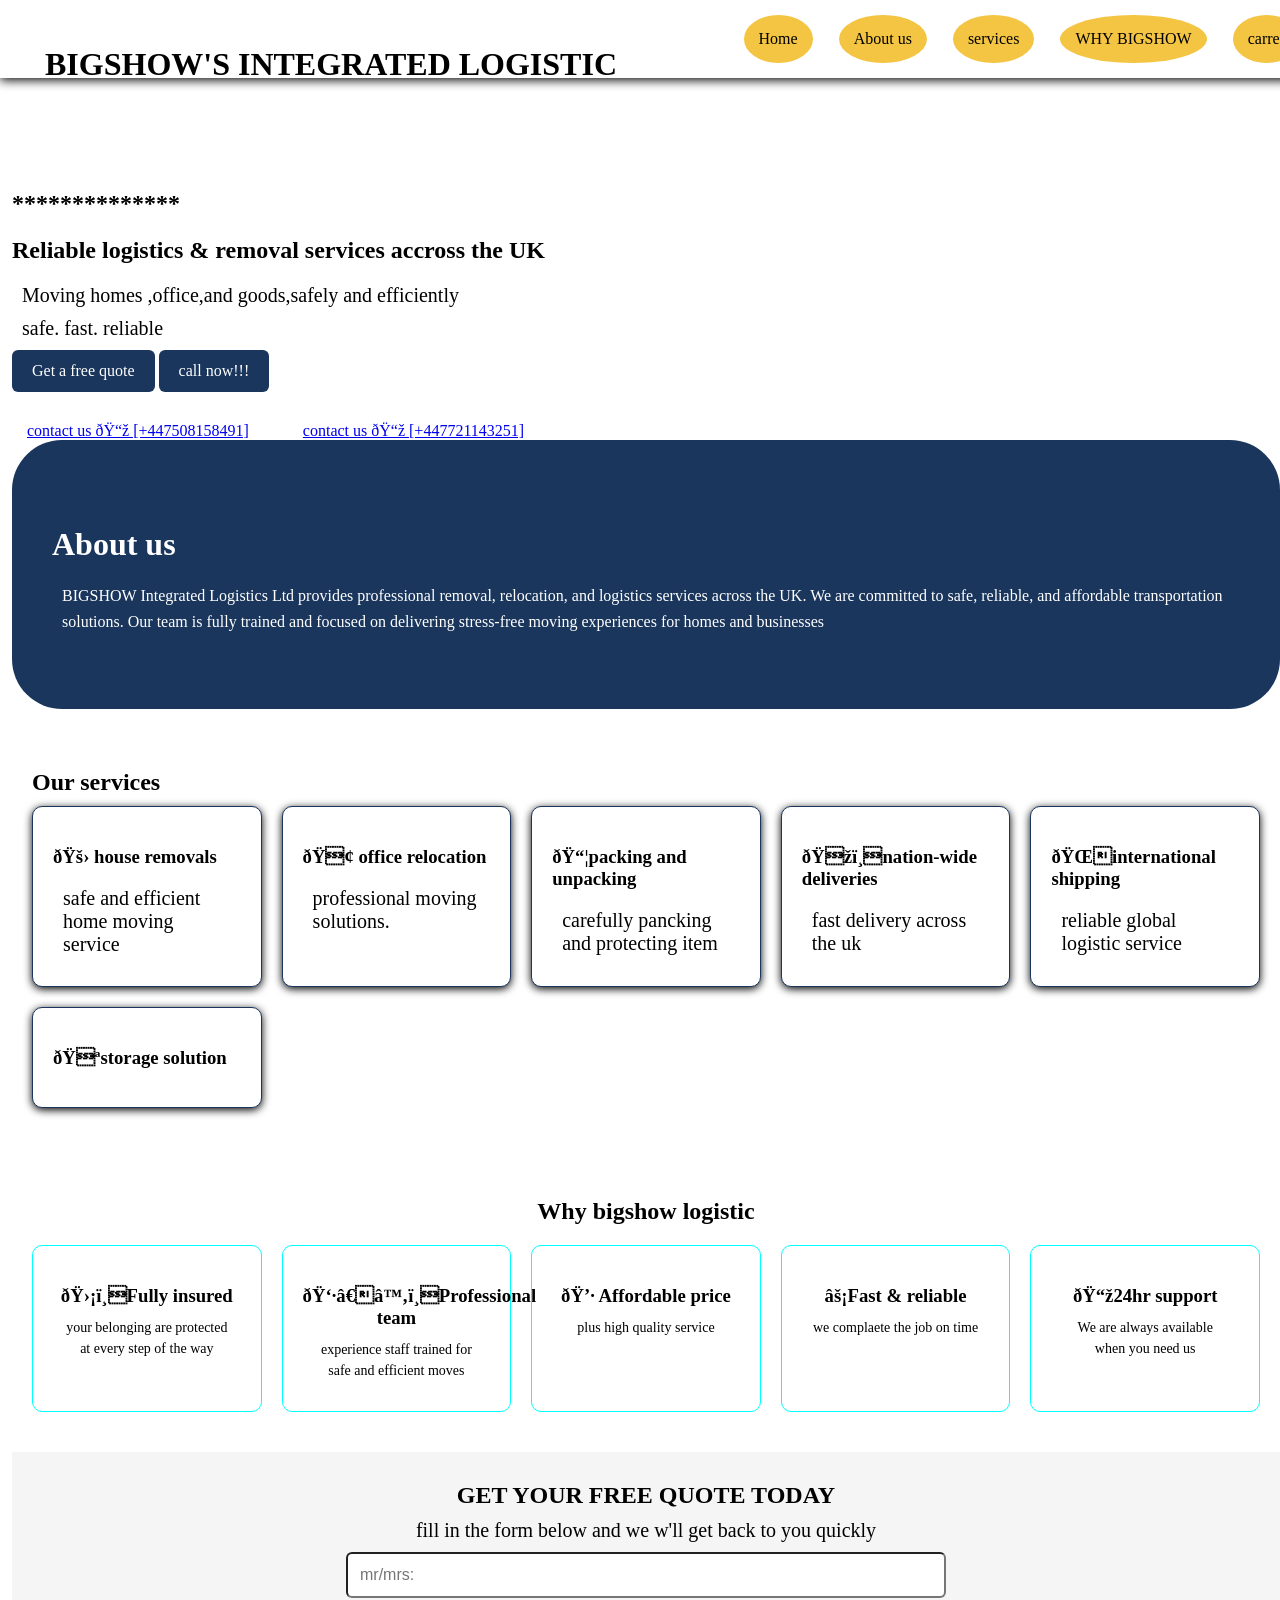
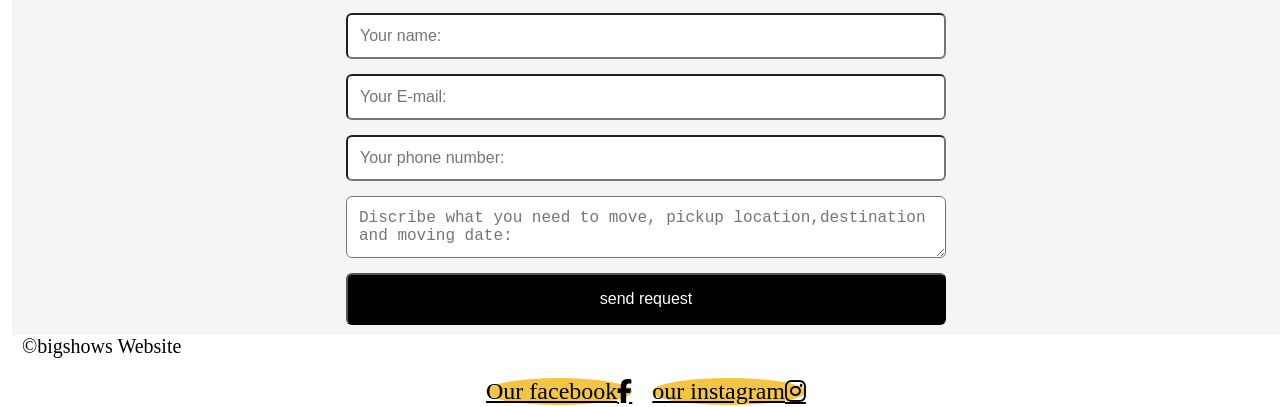
==== OneDrive/Documents/my dads project/first/templates/index.html @ c690865a "reorganized project structures" ====
<!DOCTYPE html> 
<html lang = "em">
    <head>
    <link rel="stylesheet" href="../static/style/style.css">
    <link rel="stylesheet" href="https://cdnjs.cloudflare.com/ajax/libs/font-awesome/6.5.2/css/all.min.css">

        <meta charset ="UEF-8">
        <meta name="viewport" content="width = device-width, initial-scale=1.0">
        <meta name ="discription" content="reliable logistics & removal seriveces across the uk,fast ,safe and affordable">
        <title>BIGSHOW'S INTEGRATED LOGISTIC</title>
    </head>
    <body>
    <header class="navbar">
        <h1 class ="logo">BIGSHOW'S INTEGRATED LOGISTIC</h1>
        <nav class="nav-menue">
                <a href="#Home">Home</a>
                <a href="#aboutus">About us</a>
                <a href="#services"> services</a>
                <a href="#why">WHY BIGSHOW</a>
                <a href="career.html">carrer</a>
        </nav>
    </header>
    <section id="Home" class="hero">
        <div class="about-container">
            <h2>**************</h2>
            <h2> Reliable logistics & removal services accross the UK</h2>
            <p class = "su" > Moving  homes ,office,and goods,safely and efficiently </p>
            <p>safe. fast. reliable</p>
            <a href="#contact" class="btn">Get a free quote</a>
            <a href="tel:+447508158491" class="btn">call now!!!</a>
        </div>
    </section>
        <nav > 
            <a href="#contact">contact us 📞 [+447508158491]</a>
            <a href="#contacts">contact us 📞 [+447721143251]</a>
            
        </nav>

    
    <section id="aboutus" class="about">
        <h2>About us</h2>
        <p> BIGSHOW Integrated Logistics Ltd provides professional removal,
            relocation, and logistics services across the UK. We are committed
            to safe, reliable, and affordable transportation solutions.
        Our team is fully trained and focused on delivering stress-free
            moving experiences for homes and businesses</p>
    </section>
    <section id="services" class="services">
        <h2 class="it"> Our services </h2>
        <div class="services-grid">
            <div class="card">
                <h3>🚛 house removals</h3>
                <p>safe and efficient home moving service</p> 
            </div>
            <div class="card">
                <h3>🏢 office relocation</h3>
                <p>professional moving solutions.</p>
            </div>
            <div class="card">
                <h3>📦packing and unpacking</h3>
                <p>carefully pancking and protecting item </p>
            </div>
            <div class="card">
                <h3>🏞️nation-wide deliveries </h3>
                <p>fast delivery across the uk</p>
            </div>
            <div class="card">
                <h3>🌍international shipping</h3>
                <p>reliable global logistic service</p>
            </div>
            <div class="card">
                <h3>🏪storage solution</h3>
                <p></p>
            </div>
        </div>
    </section>
    <section id="why" class="why">
        <h2>Why bigshow logistic</h2>
        <div class="why-grid">
            <div class="why-card">
                <h3> 🛡️Fully insured</h3>
                <p>your belonging are protected at every step of the way </p>
            </div>
            <div class="why-card">
                <h3>👷‍♂️Professional team</h3>
                <p>experience staff trained for safe and efficient moves</p>
            </div>
            <div class="why-card">
                <h3>💷 Affordable price</h3>
                <p>plus high quality service</p>
            </div>
            <div class="why-card">
                <h3>⚡Fast & reliable</h3>
                <p> we complaete the job on time</p>
            </div>
            <div class="why-card">
                <h3>📞24hr support</h3>
                <p> We are always available when you need us </p>
            </div>
        </div>

    </section>
    <section id="contact" class="contact">
        <h2>GET YOUR FREE QUOTE TODAY</h2>
        <p>fill in the form below and we w'll get back to you quickly</p>
        <form action="https://formspree.io/f/mpqgwkeq" method="post">
            <input type="text" name="mr/mrs" placeholder="mr/mrs:" required>
            <input type="text" name="name" placeholder="Your name:" required>
            <input type="email"name="email" placeholder="Your E-mail:" required>
            <input type="tel" name="phone"placeholder="Your phone number:" required>
            <textarea name="message" placeholder="Discribe what you need to move, pickup location,destination and moving date:" required></textarea>
            <button type="submit"> send request</button>
        </form>
    </section>
    <footer>
        <p>&copy;bigshows Website</p>
        <div class="social-links">
            <a href="https://www.facebook.com/profile.php?id=61590866248976">Our facebook
                <i class="fab fa-facebook-f"></i>
            </a>
            <a href="https://www.instagram.com/bigshowintegratedlogistic?igsh=NGd2NGptNWk0YmZh"> our instagram
                <i class="fab fa-instagram"></i>
            </a>
        </div>
    </footer>

    </body>
</html>
---- OneDrive/Documents/my dads project/first/static/style/style.css ----
.logo{
    color:  black;
    font-weight: 10px;
    margin-bottom:-30px;
    outline: blue 20px;
    border-radius: 20px;
    padding: 15px;
}

.navbar{
    position:fixed;
    top: 0;
    left: 0;
    width: 100%;
    background: white;
    display: flex;
    justify-content: space-between;
    padding: 10px 30px;
    align-items: center;
    box-shadow: 0 2px 10px;
    z-index:1000 rgba(0,0,0,0,1) ;

}
.nav-menue{
    display: flex;
    flex-direction: row;
    gap: 20px;
}
.nav-menue a{
    color: #000;
    font-weight: 500;
    background: #f4c542;
    border-radius: 50%;
    display:relative;
    transition: 0.3s ease;
    position: relative;
    text-decoration: none;
    color: white;
}
.nav-menue a::after{
    content: "";
    position: absolute;
    left: 0;
    bottom: -5px;
    width: 100%;
    height: 2px;
    background:red;

    transform: scaleX(0);
    transform-origin: left;
    transition: transform 0.3s ease;
}
.nav-menue a:hover::after{
    transform: scaleX(1);
}
.nav-menue a:not(:hover)::after{
    transform-origin: right;
}
.nav-menue a ::before{
    left:50%;
    transfrom:translateX(-50%)
}
.navbar nav{
    display: flex;
    flex-direction: row;
    align-items: center;
    gap: 6px;
    flex-wrap: wrap;
}
.navbar nav a{
    display: inline-block;
    justify-content: space-between;
    margin:0 10px;
    color:black;
    font-weight: 500;
}
.su{
    font-size: 20px;
}
p{
    font-size:20px;
    margin: 10px;
    margin-top: 0px;
}
body{
    padding-top: 170px;
    margin: 0px;
    background-color:white;
    border-radius: 20px;
    margin-left:12px;
}
nav a{
    
    margin-right:20px;
    justify-content: center;
    gap: 20px;
    text-align: center;
    padding: 15px;

}
.other{
    padding: 12px;
    margin-bottom: 12px;
    margin-top: -20px;
    gap:6px;
    display:inline-block;
    margin-right:60px;
    
}
nav a:hover{
    background:white ;
    color:red
    
}
.btn{
    display: inline-block;
    padding: 12px 20px;
    border-radius: 6px;
    background: #1a365d;
    margin-bottom: 30px;
    color: white;
    text-decoration:none;
    
}
.btn:hover{
    background:red;
}
.about{
    padding: 60px 40px;
    background:#1a365d;
    border-radius: 50px;
    color: #fff;
    justify-content: center;
    margin-bottom:40px;
}
.about h2{
    font-size: 32px;
    margin-bottom: 20px;

}
.about p{
    font-size: 16px;
    line-height: 1.6;
    margin-bottom: 15px;
    
}
.services{
    padding: 60px 20px;
}
.it{
    margin-top: -40px;
}
.services-grid{
    display:grid;
    grid-template-columns:repeat(auto-fit,minmax(200px,1fr));
    gap:20px;
    margin-top: -10px;
}
.card{
    padding: 20px;
    border-radius: 10px;
    border: 1px solid #1a365d;
    background:white;
    box-shadow:0 2px 8px ;
    transition: 0.3s;
}
.card:hover{
    transform:translateY(-5px)
}
.why{
    padding:80px 20px;
    text-align: center;
    margin-top: -70px;
}
.why-grid{
    display: grid;
    grid-template-columns:repeat(auto-fit,minmax(200px,1fr));
    gap: 20px;

}
.why-card{
    padding: 20px;
    border-radius: 10px;
    border: 1px solid aqua;
    transition: 0.3s;
    
}
.why-card:hover{
    transform:translateY(5px);
    box-shadow: o 5px 15px;

}
.why-card h3{
    margin-bottom: 10px;
}
.why-card p{
    font-size: 14px;
    line-height: 1.5;
}
.contact{
    padding: 10px;
    text-align: center;
    margin-top: -40px;
    background:#f5f5f5;
}
.contact h2{
    margin-bottom: 10px ;
}
.contact p{
    margin-bottom: 10px;
    color:black;

}
.contact form{
    max-width: 600px;
    margin: 0 auto;
    display: flex;
    flex-direction: column;
    gap: 15px;
}
.contact input{
    width:100%;
    padding: 12px;
    border-radius: 6px;
    font-size: 16px;
    box-sizing: border-box;
}
.contact textarea{
    width:100%;
    padding: 12px;
    border-radius: 6px;
    font-size: 16px;
    box-sizing: border-box;
    outline:1px #1a365d;
    resize:vertical;
}
.contact button{
    padding: 15px;
    border-radius: 6px;
    background: #000;
    color: #fff;
    font-size: 16px;
    cursor: pointer;

}
.contact button:hover{
    background: #333;
}
.social-links{
    display: flex;
    gap:20px;
    margin-top:20px;
    justify-content: center;
}
.social-links a{
    background: #f4c542;
    color: #000;
    border-radius: 50%;
    display: flex;
    justify-content: center;
    align-items: center;
    font-size: 24px;
    transition: o.3s ease;
}
.social-links a:hover{
    background: #000;
    color:#f4c542;
    transform: translateY(-5px);
}
.careers{
    padding: 60px 20px;
    background: #0B3C5D;
    color: white;
}
.career-form{
    max-width: 600px;
    margin: 0 auto;
    display: flex;
    flex-direction: column;
    gap: 30px;
}
.career-form input,
.career-form select,
.career-form textarea{
    padding: 12px;
    border-radius: 8px;
    border: none;
    font-size: 16px;
}
.career-form button{
    padding: 12px;
    background: #F4C542;
    border: none;
    font-weight: bold;
    cursor: pointer;
    border-radius: 8px;
}
.career-form button:hover{
    background: white;
    color: black;
}
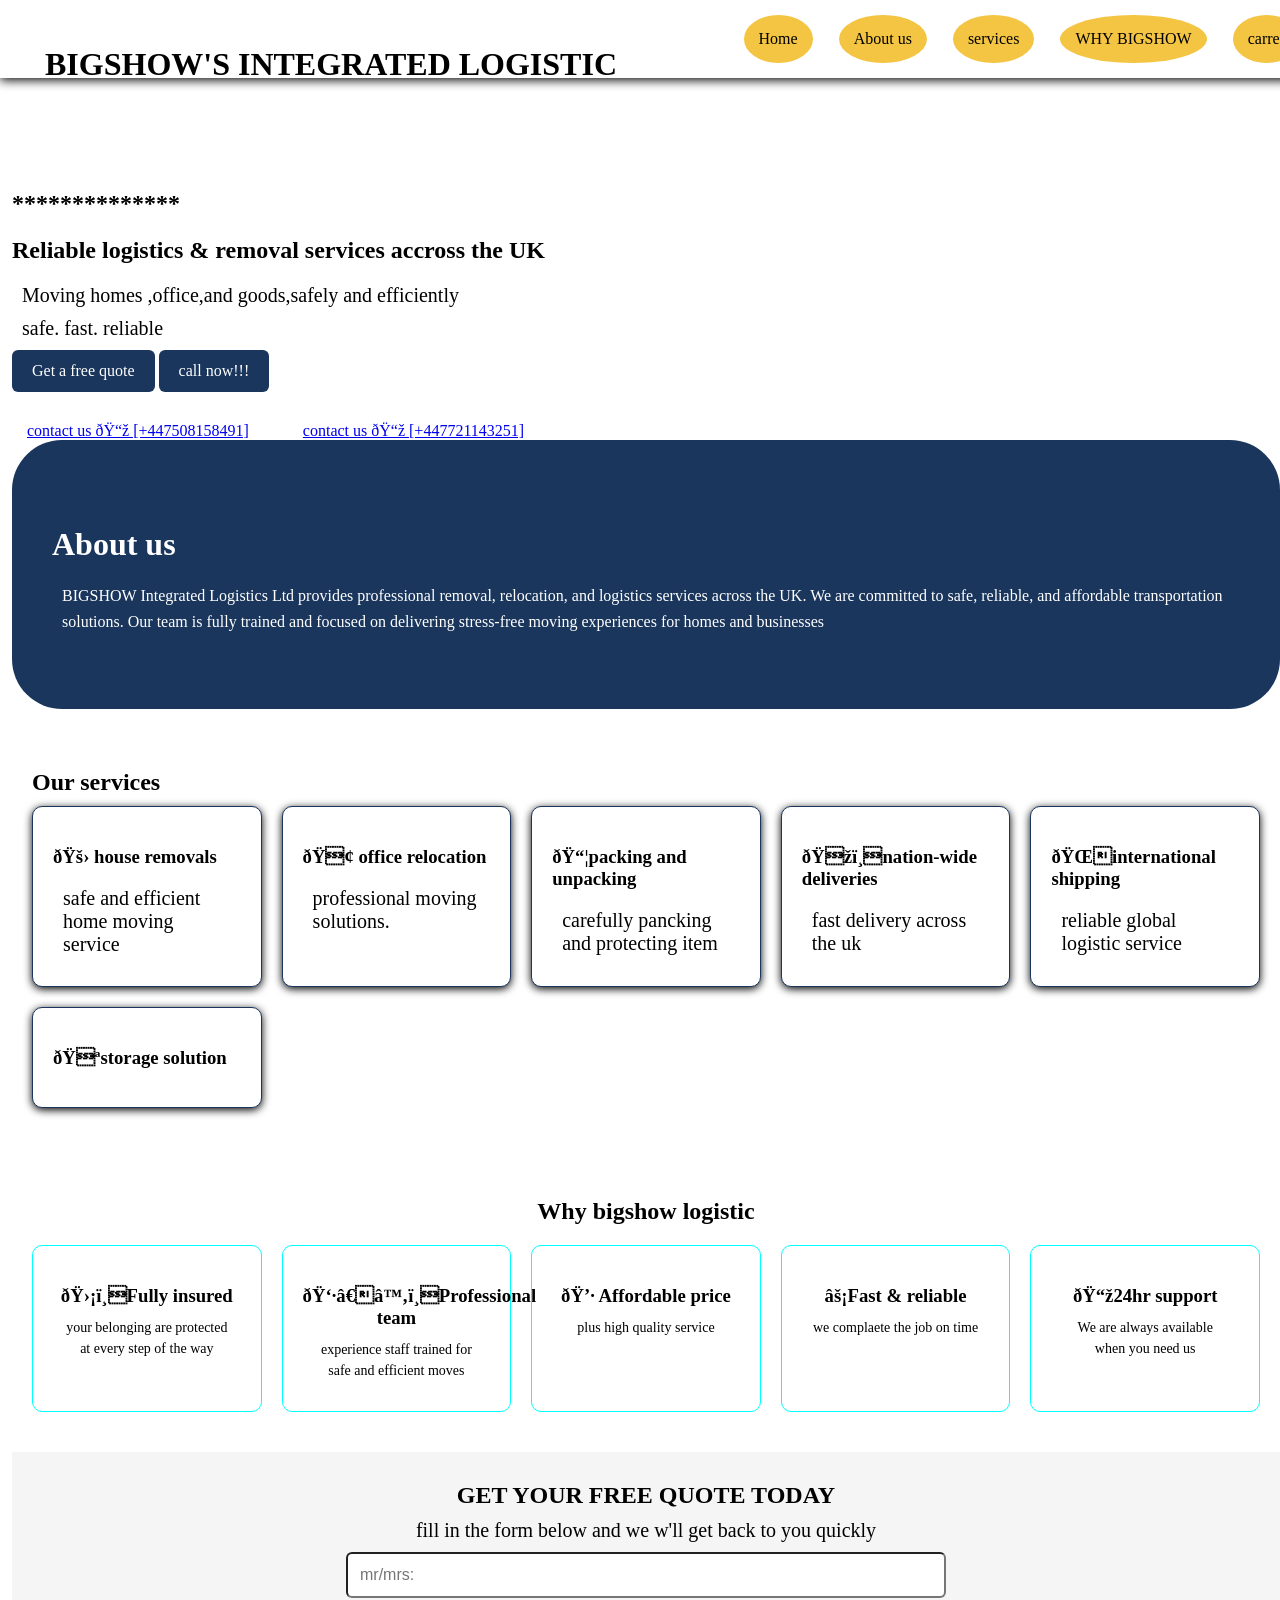
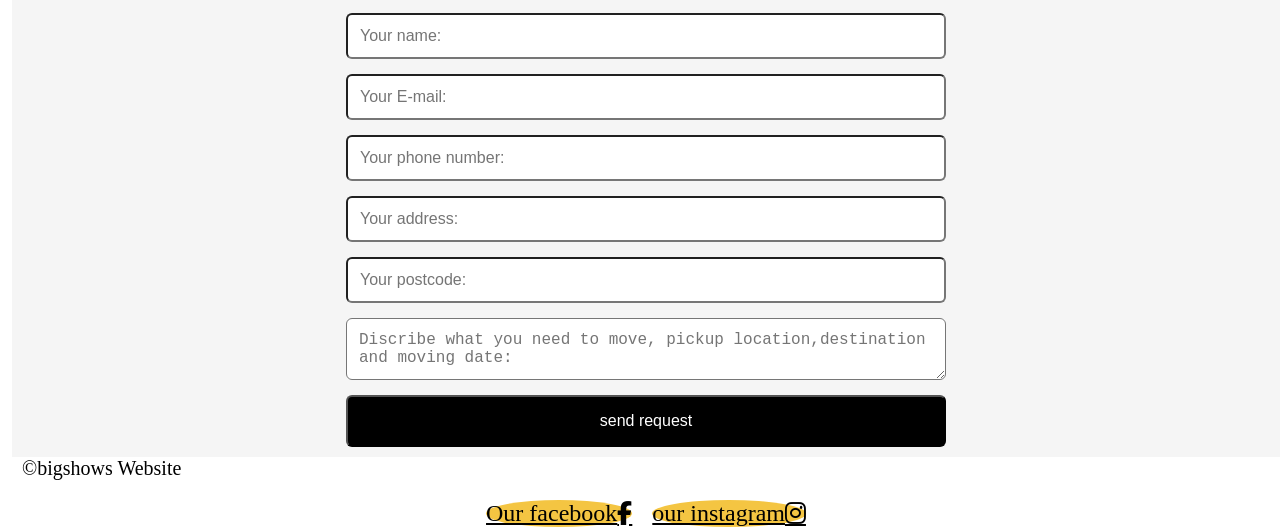
==== commit f031b368: "Add files via upload added more input to get customers address" ====
--- a/OneDrive/Documents/my dads project/first/templates/index.html
+++ b/OneDrive/Documents/my dads project/first/templates/index.html
@@ -1,128 +1,130 @@
-<!DOCTYPE html> 
-<html lang = "em">
-    <head>
-    <link rel="stylesheet" href="../static/style/style.css">
-    <link rel="stylesheet" href="https://cdnjs.cloudflare.com/ajax/libs/font-awesome/6.5.2/css/all.min.css">
-
-        <meta charset ="UEF-8">
-        <meta name="viewport" content="width = device-width, initial-scale=1.0">
-        <meta name ="discription" content="reliable logistics & removal seriveces across the uk,fast ,safe and affordable">
-        <title>BIGSHOW'S INTEGRATED LOGISTIC</title>
-    </head>
-    <body>
-    <header class="navbar">
-        <h1 class ="logo">BIGSHOW'S INTEGRATED LOGISTIC</h1>
-        <nav class="nav-menue">
-                <a href="#Home">Home</a>
-                <a href="#aboutus">About us</a>
-                <a href="#services"> services</a>
-                <a href="#why">WHY BIGSHOW</a>
-                <a href="career.html">carrer</a>
-        </nav>
-    </header>
-    <section id="Home" class="hero">
-        <div class="about-container">
-            <h2>**************</h2>
-            <h2> Reliable logistics & removal services accross the UK</h2>
-            <p class = "su" > Moving  homes ,office,and goods,safely and efficiently </p>
-            <p>safe. fast. reliable</p>
-            <a href="#contact" class="btn">Get a free quote</a>
-            <a href="tel:+447508158491" class="btn">call now!!!</a>
-        </div>
-    </section>
-        <nav > 
-            <a href="#contact">contact us 📞 [+447508158491]</a>
-            <a href="#contacts">contact us 📞 [+447721143251]</a>
-            
-        </nav>
-
-    
-    <section id="aboutus" class="about">
-        <h2>About us</h2>
-        <p> BIGSHOW Integrated Logistics Ltd provides professional removal,
-            relocation, and logistics services across the UK. We are committed
-            to safe, reliable, and affordable transportation solutions.
-        Our team is fully trained and focused on delivering stress-free
-            moving experiences for homes and businesses</p>
-    </section>
-    <section id="services" class="services">
-        <h2 class="it"> Our services </h2>
-        <div class="services-grid">
-            <div class="card">
-                <h3>🚛 house removals</h3>
-                <p>safe and efficient home moving service</p> 
-            </div>
-            <div class="card">
-                <h3>🏢 office relocation</h3>
-                <p>professional moving solutions.</p>
-            </div>
-            <div class="card">
-                <h3>📦packing and unpacking</h3>
-                <p>carefully pancking and protecting item </p>
-            </div>
-            <div class="card">
-                <h3>🏞️nation-wide deliveries </h3>
-                <p>fast delivery across the uk</p>
-            </div>
-            <div class="card">
-                <h3>🌍international shipping</h3>
-                <p>reliable global logistic service</p>
-            </div>
-            <div class="card">
-                <h3>🏪storage solution</h3>
-                <p></p>
-            </div>
-        </div>
-    </section>
-    <section id="why" class="why">
-        <h2>Why bigshow logistic</h2>
-        <div class="why-grid">
-            <div class="why-card">
-                <h3> 🛡️Fully insured</h3>
-                <p>your belonging are protected at every step of the way </p>
-            </div>
-            <div class="why-card">
-                <h3>👷‍♂️Professional team</h3>
-                <p>experience staff trained for safe and efficient moves</p>
-            </div>
-            <div class="why-card">
-                <h3>💷 Affordable price</h3>
-                <p>plus high quality service</p>
-            </div>
-            <div class="why-card">
-                <h3>⚡Fast & reliable</h3>
-                <p> we complaete the job on time</p>
-            </div>
-            <div class="why-card">
-                <h3>📞24hr support</h3>
-                <p> We are always available when you need us </p>
-            </div>
-        </div>
-
-    </section>
-    <section id="contact" class="contact">
-        <h2>GET YOUR FREE QUOTE TODAY</h2>
-        <p>fill in the form below and we w'll get back to you quickly</p>
-        <form action="https://formspree.io/f/mpqgwkeq" method="post">
-            <input type="text" name="mr/mrs" placeholder="mr/mrs:" required>
-            <input type="text" name="name" placeholder="Your name:" required>
-            <input type="email"name="email" placeholder="Your E-mail:" required>
-            <input type="tel" name="phone"placeholder="Your phone number:" required>
-            <textarea name="message" placeholder="Discribe what you need to move, pickup location,destination and moving date:" required></textarea>
-            <button type="submit"> send request</button>
-        </form>
-    </section>
-    <footer>
-        <p>&copy;bigshows Website</p>
-        <div class="social-links">
-            <a href="https://www.facebook.com/profile.php?id=61590866248976">Our facebook
-                <i class="fab fa-facebook-f"></i>
-            </a>
-            <a href="https://www.instagram.com/bigshowintegratedlogistic?igsh=NGd2NGptNWk0YmZh"> our instagram
-                <i class="fab fa-instagram"></i>
-            </a>
-        </div>
-    </footer>
-
-    </body>
+<!DOCTYPE html> 
+<html lang = "em">
+    <head>
+    <link rel="stylesheet" href="../static/style/style.css">
+    <link rel="stylesheet" href="https://cdnjs.cloudflare.com/ajax/libs/font-awesome/6.5.2/css/all.min.css">
+
+        <meta charset ="UEF-8">
+        <meta name="viewport" content="width = device-width, initial-scale=1.0">
+        <meta name ="discription" content="reliable logistics & removal seriveces across the uk,fast ,safe and affordable">
+        <title>BIGSHOW'S INTEGRATED LOGISTIC</title>
+    </head>
+    <body>
+    <header class="navbar">
+        <h1 class ="logo">BIGSHOW'S INTEGRATED LOGISTIC</h1>
+        <nav class="nav-menue">
+                <a href="#Home">Home</a>
+                <a href="#aboutus">About us</a>
+                <a href="#services"> services</a>
+                <a href="#why">WHY BIGSHOW</a>
+                <a href="career.html">carrer</a>
+        </nav>
+    </header>
+    <section id="Home" class="hero">
+        <div class="about-container">
+            <h2>**************</h2>
+            <h2> Reliable logistics & removal services accross the UK</h2>
+            <p class = "su" > Moving  homes ,office,and goods,safely and efficiently </p>
+            <p>safe. fast. reliable</p>
+            <a href="#contact" class="btn">Get a free quote</a>
+            <a href="tel:+447508158491" class="btn">call now!!!</a>
+        </div>
+    </section>
+        <nav > 
+            <a href="#contact">contact us 📞 [+447508158491]</a>
+            <a href="#contacts">contact us 📞 [+447721143251]</a>
+            
+        </nav>
+
+    
+    <section id="aboutus" class="about">
+        <h2>About us</h2>
+        <p> BIGSHOW Integrated Logistics Ltd provides professional removal,
+            relocation, and logistics services across the UK. We are committed
+            to safe, reliable, and affordable transportation solutions.
+        Our team is fully trained and focused on delivering stress-free
+            moving experiences for homes and businesses</p>
+    </section>
+    <section id="services" class="services">
+        <h2 class="it"> Our services </h2>
+        <div class="services-grid">
+            <div class="card">
+                <h3>🚛 house removals</h3>
+                <p>safe and efficient home moving service</p> 
+            </div>
+            <div class="card">
+                <h3>🏢 office relocation</h3>
+                <p>professional moving solutions.</p>
+            </div>
+            <div class="card">
+                <h3>📦packing and unpacking</h3>
+                <p>carefully pancking and protecting item </p>
+            </div>
+            <div class="card">
+                <h3>🏞️nation-wide deliveries </h3>
+                <p>fast delivery across the uk</p>
+            </div>
+            <div class="card">
+                <h3>🌍international shipping</h3>
+                <p>reliable global logistic service</p>
+            </div>
+            <div class="card">
+                <h3>🏪storage solution</h3>
+                <p></p>
+            </div>
+        </div>
+    </section>
+    <section id="why" class="why">
+        <h2>Why bigshow logistic</h2>
+        <div class="why-grid">
+            <div class="why-card">
+                <h3> 🛡️Fully insured</h3>
+                <p>your belonging are protected at every step of the way </p>
+            </div>
+            <div class="why-card">
+                <h3>👷‍♂️Professional team</h3>
+                <p>experience staff trained for safe and efficient moves</p>
+            </div>
+            <div class="why-card">
+                <h3>💷 Affordable price</h3>
+                <p>plus high quality service</p>
+            </div>
+            <div class="why-card">
+                <h3>⚡Fast & reliable</h3>
+                <p> we complaete the job on time</p>
+            </div>
+            <div class="why-card">
+                <h3>📞24hr support</h3>
+                <p> We are always available when you need us </p>
+            </div>
+        </div>
+
+    </section>
+    <section id="contact" class="contact">
+        <h2>GET YOUR FREE QUOTE TODAY</h2>
+        <p>fill in the form below and we w'll get back to you quickly</p>
+        <form action="https://formspree.io/f/mpqgwkeq" method="post">
+            <input type="text" name="mr/mrs" placeholder="mr/mrs:" required>
+            <input type="text" name="name" placeholder="Your name:" required>
+            <input type="email"name="email" placeholder="Your E-mail:" required>
+            <input type="tel" name="phone"placeholder="Your phone number:" required>
+            <input type=" text" name="address" placeholder="Your address:" required>
+            <input type="text" name="postcode" placeholder="Your postcode:" required>
+            <textarea name="message" placeholder="Discribe what you need to move, pickup location,destination and moving date:" required></textarea>
+            <button type="submit"> send request</button>
+        </form>
+    </section>
+    <footer>
+        <p>&copy;bigshows Website</p>
+        <div class="social-links">
+            <a href="https://www.facebook.com/profile.php?id=61590866248976">Our facebook
+                <i class="fab fa-facebook-f"></i>
+            </a>
+            <a href="https://www.instagram.com/bigshowintegratedlogistic?igsh=NGd2NGptNWk0YmZh"> our instagram
+                <i class="fab fa-instagram"></i>
+            </a>
+        </div>
+    </footer>
+
+    </body>
 </html>
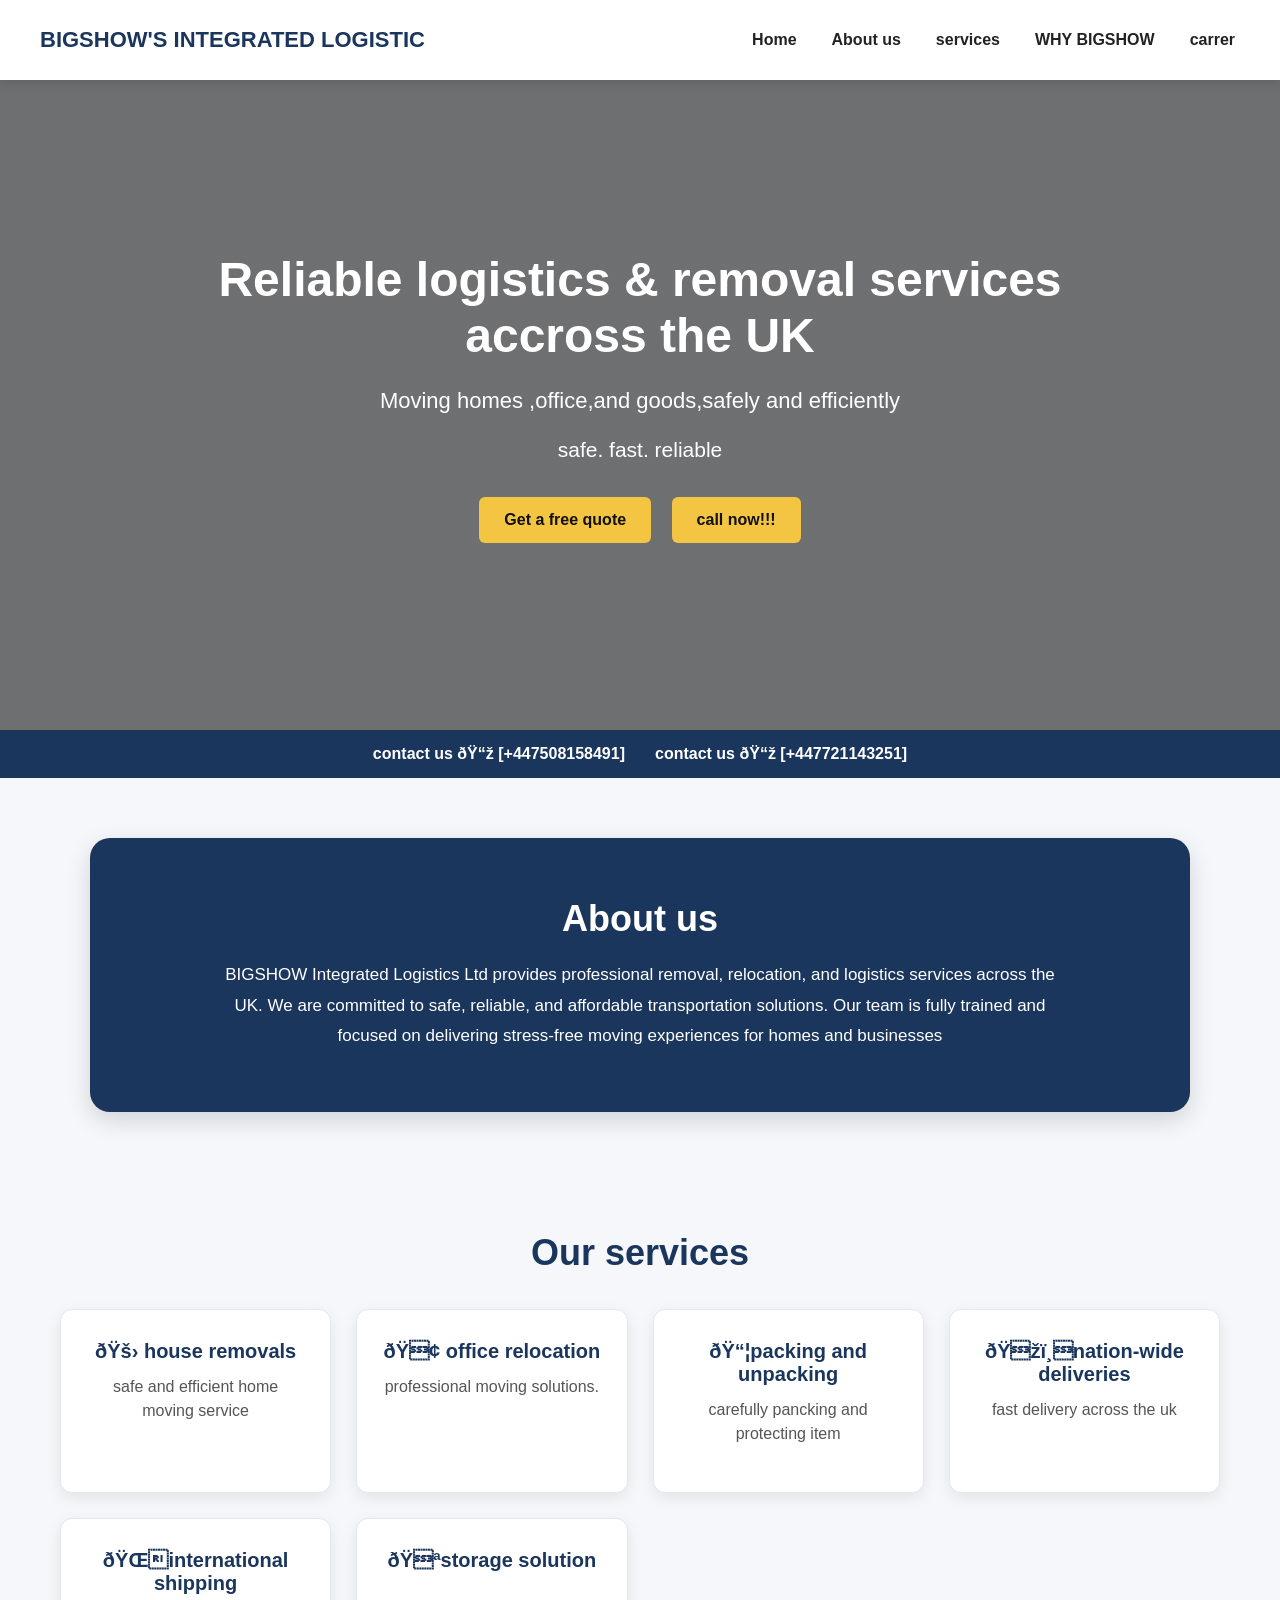
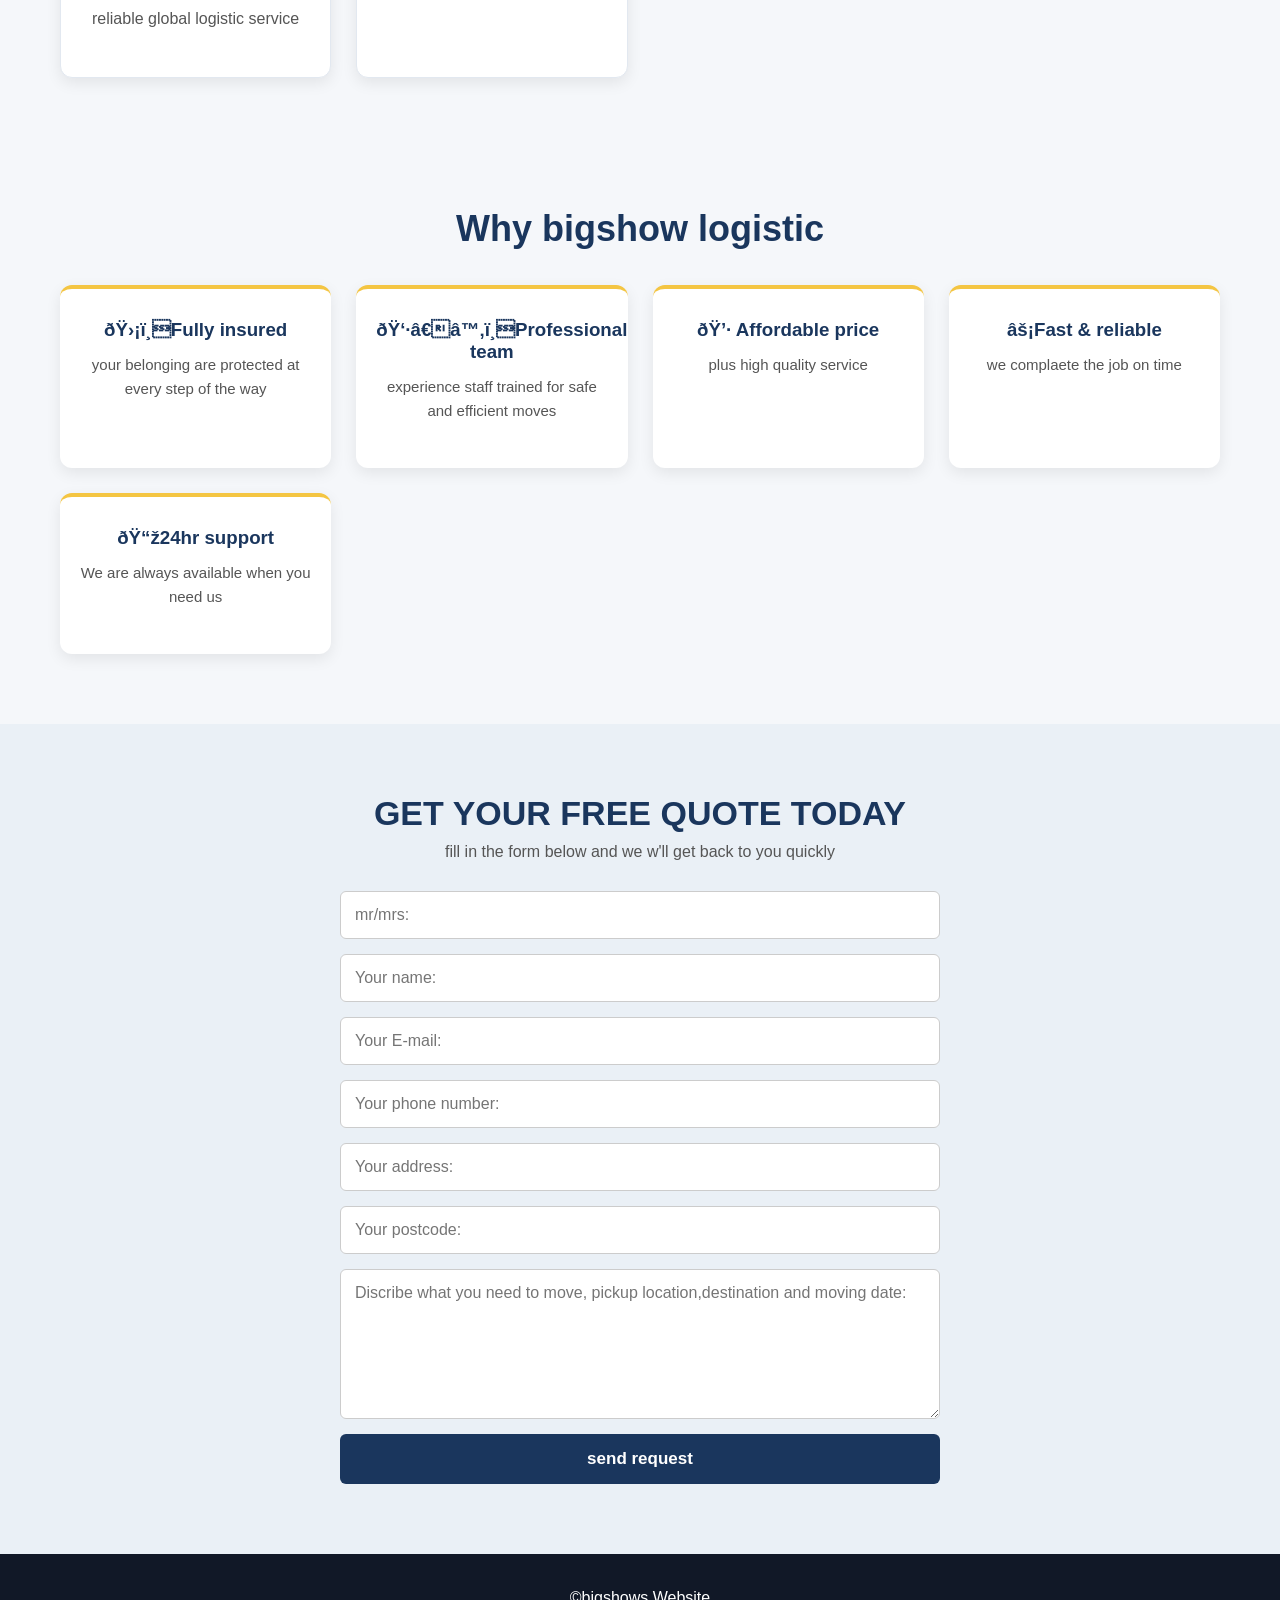
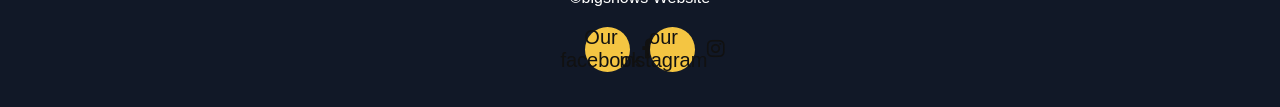
==== commit e08e8b93: "Refactor index.html for clarity and corrections Removed redundant HTML elements and corrected typos " ====
--- a/OneDrive/Documents/my dads project/first/templates/index.html
+++ b/OneDrive/Documents/my dads project/first/templates/index.html
@@ -22,7 +22,6 @@
     </header>
     <section id="Home" class="hero">
         <div class="about-container">
-            <h2>**************</h2>
             <h2> Reliable logistics & removal services accross the UK</h2>
             <p class = "su" > Moving  homes ,office,and goods,safely and efficiently </p>
             <p>safe. fast. reliable</p>
@@ -127,4 +126,4 @@
     </footer>
 
     </body>
-</html>+</html>
--- a/OneDrive/Documents/my dads project/first/static/style/style.css
+++ b/OneDrive/Documents/my dads project/first/static/style/style.css
@@ -1,301 +1,846 @@
-.logo{
-    color:  black;
-    font-weight: 10px;
-    margin-bottom:-30px;
-    outline: blue 20px;
-    border-radius: 20px;
-    padding: 15px;
-}
-
-.navbar{
-    position:fixed;
-    top: 0;
-    left: 0;
-    width: 100%;
+/* ========================= GENERAL PAGE STYLING ========================= */ 
+* {
+    box-sizing: border-box; 
+} 
+html { 
+    scroll-behavior: smooth;
+} 
+body { margin: 0;
+    padding-top: 80px;
+    font-family: Arial, Helvetica, sans-serif; 
+    background: #f5f7fa; 
+    color: #222;
+} 
+h1, h2, h3, p { 
+    margin-top: 0; 
+} 
+/* ========================= NAVIGATION BAR ========================= */
+.navbar { 
+    position: fixed; 
+    top: 0; 
+    left: 0; 
+    width: 100%; 
+    min-height: 80px; 
+    background: #ffffff; 
+    display: flex; 
+    justify-content: space-between; 
+    align-items: center; 
+    padding: 15px 40px; 
+    box-shadow: 0 2px 12px rgba(0, 0, 0, 0.15); 
+    z-index: 1000; 
+} 
+.logo { 
+    color: #1a365d; 
+    font-size: 22px; 
+    font-weight:bold; 
+    margin: 0; 
+} 
+/* Navigation links */ 
+.nav-menue { 
+    display: flex; 
+    align-items: center; 
+    gap: 25px; 
+} 
+.nav-menue a { 
+    color: #222; 
+    text-decoration: none; 
+    font-weight: bold; 
+    padding: 10px 5px; 
+    position: relative; 
+    transition: 0.3s ease; 
+} 
+/* Underline animation */ 
+.nav-menue a::after { 
+    content: ""; 
+    position: absolute; 
+    left: 0; 
+    bottom: 3px; 
+    width: 100%; 
+    height: 3px; 
+    background: #f4c542; 
+    transform: scaleX(0); 
+    transform-origin: left; 
+    transition: transform 0.3s ease; 
+} 
+.nav-menue a:hover { 
+    color: #1a365d; 
+} 
+.nav-menue a:hover::after {
+    transform: scaleX(1); 
+    }
+     /* ========================= HERO SECTION ========================= */ 
+    .hero { min-height: 650px; 
+        background-image: linear-gradient( rgba(0, 0, 0, 0.55), rgba(0, 0, 0, 0.55) ), 
+        url("../images/trucks.jpg"); 
+        background-size: cover; 
+        background-position: center; 
+        background-repeat: no-repeat; 
+        display: flex; 
+        justify-content: center;
+        align-items: center; 
+        text-align: center; 
+        color: white; 
+        padding: 40px 20px; 
+        } 
+        .about-container { 
+            max-width: 850px; 
+        } 
+        .about-container h2 { 
+            font-size: 48px; 
+            line-height: 1.15; 
+            margin-bottom: 20px; 
+        } 
+        .about-container p { font-size: 21px; 
+            line-height: 1.6; 
+            margin-bottom: 15px; 
+        } 
+        .about-container .su {
+            font-size: 22px; 
+            } 
+            /* ========================= BUTTONS ========================= */
+            .btn { display: inline-block; 
+                padding: 14px 25px;
+                margin: 15px 8px; 
+                border-radius: 6px; 
+                background: #f4c542; 
+                color: #111; 
+                text-decoration: none; 
+                font-weight: bold; 
+                transition: 0.3s ease; 
+            } 
+            .btn:hover { 
+                background: #ffffff; 
+                color: #1a365d; 
+                transform: translateY(-3px); 
+            } 
+            /* ========================= CONTACT NUMBERS ========================= */ 
+            body > nav { 
+                background: #1a365d; 
+                display: flex; 
+                justify-content: center; 
+                align-items: center; 
+                gap: 30px; 
+                padding: 15px;
+                flex-wrap: wrap; 
+            } 
+            body > nav a {
+                color: white; 
+                text-decoration: none; 
+                font-weight: bold; 
+                transition: 0.3s ease; 
+            } 
+            body > nav a:hover { 
+                color: #f4c542; 
+            } 
+            /* ========================= ABOUT SECTION ========================= */ 
+            .about { 
+                max-width: 1100px;
+                margin: 60px auto; 
+                padding: 60px 40px; 
+                background: #1a365d; 
+                color: white; 
+                border-radius: 20px; 
+                text-align: center; 
+                box-shadow: 0 8px 25px rgba(0, 0, 0, 0.15); 
+            } 
+            .about h2 { 
+                font-size: 36px; 
+                margin-bottom: 20px 
+            } 
+            .about p { 
+                max-width: 850px; 
+                margin: auto; 
+                font-size: 17px; 
+                line-height: 1.8; 
+            } 
+            /* ========================= SERVICES ========================= */ 
+            .services { 
+                max-width: 1200px; 
+                margin: 0 auto; 
+                padding: 60px 20px; 
+            } 
+            .it { 
+                text-align: center; 
+                font-size: 36px; 
+                color: #1a365d; 
+                margin-bottom: 35px; 
+            }
+            .services-grid { 
+                display: grid; 
+                grid-template-columns: repeat(auto-fit, minmax(250px, 1fr)); 
+                gap: 25px; 
+            } 
+            .card { 
+                padding: 30px 25px; 
+                background: white; 
+                border-radius: 12px; 
+                border: 1px solid #e2e8f0; 
+                box-shadow: 0 5px 15px rgba(0, 0, 0, 0.08); 
+                transition: 0.3s ease; 
+                text-align: center; 
+            } 
+            .card:hover { 
+                transform: translateY(-8px); 
+                box-shadow: 0 12px 25px rgba(0, 0, 0, 0.15); 
+            } 
+            .card h3 { 
+                color: #1a365d; 
+                margin-bottom: 12px; 
+                font-size: 20px; 
+            } 
+            .card p {
+                color: #555; 
+                line-height: 1.5; 
+                font-size: 16px; 
+            } 
+            /* ========================= WHY BIGSHOW ========================= */ 
+            .why { 
+                max-width: 1200px; 
+                margin: 0 auto; 
+                padding: 70px 20px; 
+                text-align: center; 
+            } 
+            .why h2 { 
+                font-size: 36px; 
+                color: #1a365d; 
+                margin-bottom: 35px; 
+            } 
+            .why-grid { 
+                display: grid; 
+                grid-template-columns: repeat(auto-fit, minmax(220px, 1fr)); 
+                gap: 25px; 
+            } 
+            .why-card { 
+                padding: 30px 20px; 
+                background: white; 
+                border-radius: 12px; 
+                border-top: 4px solid #f4c542; 
+                box-shadow: 0 5px 15px rgba(0, 0, 0, 0.08); 
+                transition: 0.3s ease; 
+            } 
+            .why-card:hover { 
+                transform: translateY(-6px); 
+                box-shadow: 0 12px 25px rgba(0, 0, 0, 0.15); 
+            } 
+            .why-card h3 { 
+                color: #1a365d; 
+                margin-bottom: 12px; 
+            } 
+            .why-card p { 
+                color: #555; 
+                font-size: 15px; 
+                line-height: 1.6; 
+            } 
+            /* ========================= CONTACT SECTION ========================= */ 
+            .contact { 
+                padding: 70px 20px; 
+                background: #eaf0f6; 
+                text-align: center; 
+            } 
+            .contact h2 { 
+                color: #1a365d; 
+                font-size: 34px; 
+                margin-bottom: 10px; 
+            } 
+            .contact p { 
+                color: #555; 
+                margin-bottom: 30px; 
+            } 
+            .contact form { 
+                max-width: 600px; 
+                margin: 0 auto; 
+                display: flex; 
+                flex-direction: column; 
+                gap: 15px; 
+            } 
+            .contact input, .contact textarea { 
+                width: 100%; 
+                padding: 14px; 
+                border: 1px solid #ccc; 
+                border-radius: 6px; 
+                font-size: 16px; 
+                font-family: Arial, Helvetica, sans-serif; 
+                background: white; 
+            } 
+            .contact textarea { 
+                min-height: 150px; 
+                resize: vertical; 
+            } 
+            .contact input:focus, .contact textarea:focus { 
+                outline: 2px solid #f4c542; 
+                border-color: #1a365d; 
+            } 
+            .contact button { 
+                padding: 15px; 
+                border: none; 
+                border-radius: 6px; 
+                background: #1a365d; 
+                color: white; 
+                font-size: 17px; 
+                font-weight: bold; 
+                cursor: pointer; 
+                transition: 0.3s ease; 
+            } 
+            .contact button:hover { 
+                background: #f4c542; 
+                color: #111; 
+            } 
+            /* ========================= FOOTER ========================= */ 
+            footer { 
+                background: #111827; 
+                color: white; 
+                text-align: center; 
+                padding: 35px 20px; 
+            } 
+            footer p { 
+                margin-bottom: 20px; 
+            } 
+            .social-links { 
+                display: flex; 
+                justify-content: center; 
+                gap: 20px; 
+            } .social-links a { 
+                width: 45px; 
+                height: 45px; 
+                background: #f4c542; 
+                color: #111; 
+                border-radius: 50%; 
+                display: flex; 
+                justify-content: center; 
+                align-items: center; 
+                text-decoration: none; 
+                font-size: 20px; 
+                transition: 0.3s ease; 
+            } 
+            .social-links a:hover { 
+                background: white; 
+                color: #1a365d; 
+                transform: translateY(-5px); 
+            } 
+/* =========================
+   CAREER HERO
+========================= */
+
+.career-hero {
+    min-height: 600px;
+
+    background-image:
+        linear-gradient(
+            rgba(0, 0, 0, 0.55),
+            rgba(0, 0, 0, 0.55)
+        ),
+        url("../images/truck.jpg");
+
+    background-size: cover;
+    background-position: center;
+
+    display: flex;
+    align-items: center;
+    justify-content: center;
+
+    text-align: center;
+
+    color: white;
+
+    padding: 60px 20px;
+}
+
+
+.career-hero-content {
+    max-width: 750px;
+}
+
+
+.career-small-title {
+    color: #f4c542;
+
+    font-size: 15px;
+
+    font-weight: bold;
+
+    letter-spacing: 3px;
+
+    margin-bottom: 15px;
+}
+
+
+.career-hero-content h2 {
+    font-size: 55px;
+
+    margin-bottom: 20px;
+}
+
+
+.career-hero-content > p:not(.career-small-title) {
+    font-size: 20px;
+
+    line-height: 1.7;
+
+    margin-bottom: 30px;
+}
+
+
+.career-hero-button {
+    display: inline-block;
+
+    padding: 14px 25px;
+
+    background: #f4c542;
+
+    color: #111;
+
+    text-decoration: none;
+
+    border-radius: 6px;
+
+    font-weight: bold;
+
+    transition: 0.3s ease;
+}
+
+
+.career-hero-button:hover {
     background: white;
+
+    color: #1a365d;
+
+    transform: translateY(-3px);
+}
+
+
+/* =========================
+   CAREER OPPORTUNITIES
+========================= */
+
+.career-opportunities {
+    max-width: 1200px;
+
+    margin: 0 auto;
+
+    padding: 80px 20px;
+}
+
+
+.career-heading {
+    text-align: center;
+
+    max-width: 700px;
+
+    margin: 0 auto 45px;
+}
+
+
+.section-label {
+    color: #1a365d;
+
+    font-size: 14px;
+
+    font-weight: bold;
+
+    letter-spacing: 2px;
+
+    margin-bottom: 10px;
+}
+
+
+.career-heading h2 {
+    font-size: 38px;
+
+    color: #1a365d;
+
+    margin-bottom: 15px;
+}
+
+
+.career-heading > p:not(.section-label) {
+    color: #666;
+
+    line-height: 1.6;
+}
+
+
+.career-grid {
+    display: grid;
+
+    grid-template-columns:
+        repeat(auto-fit, minmax(280px, 1fr));
+
+    gap: 25px;
+}
+
+
+.career-card {
+    background: white;
+
+    padding: 35px 25px;
+
+    border-radius: 12px;
+
+    border: 1px solid #e2e8f0;
+
+    text-align: center;
+
+    box-shadow:
+        0 5px 15px rgba(0, 0, 0, 0.08);
+
+    transition: 0.3s ease;
+}
+
+
+.career-card:hover {
+    transform: translateY(-8px);
+
+    box-shadow:
+        0 12px 25px rgba(0, 0, 0, 0.15);
+}
+
+
+.career-icon {
+    width: 65px;
+
+    height: 65px;
+
+    margin: 0 auto 20px;
+
+    background: #1a365d;
+
+    color: #f4c542;
+
+    border-radius: 50%;
+
     display: flex;
-    justify-content: space-between;
-    padding: 10px 30px;
+
     align-items: center;
-    box-shadow: 0 2px 10px;
-    z-index:1000 rgba(0,0,0,0,1) ;
-
-}
-.nav-menue{
+
+    justify-content: center;
+
+    font-size: 25px;
+}
+
+
+.career-card h3 {
+    color: #1a365d;
+
+    margin-bottom: 12px;
+
+    font-size: 20px;
+}
+
+
+.career-card p {
+    color: #666;
+
+    font-size: 15px;
+
+    line-height: 1.6;
+
+    margin: 0;
+}
+
+
+/* =========================
+   APPLICATION SECTION
+========================= */
+
+.application-section {
+    background: #eaf0f6;
+
+    padding: 80px 20px;
+}
+
+
+.application-container {
+    max-width: 1100px;
+
+    margin: 0 auto;
+
+    display: grid;
+
+    grid-template-columns:
+        1fr 1fr;
+
+    gap: 60px;
+
+    align-items: center;
+}
+
+
+.application-information h2 {
+    color: #1a365d;
+
+    font-size: 40px;
+
+    margin-bottom: 20px;
+}
+
+
+.application-information > p:not(.section-label) {
+    color: #555;
+
+    line-height: 1.8;
+
+    margin-bottom: 25px;
+}
+
+
+.application-benefit {
     display: flex;
-    flex-direction: row;
-    gap: 20px;
-}
-.nav-menue a{
-    color: #000;
-    font-weight: 500;
-    background: #f4c542;
-    border-radius: 50%;
-    display:relative;
-    transition: 0.3s ease;
-    position: relative;
-    text-decoration: none;
-    color: white;
-}
-.nav-menue a::after{
-    content: "";
-    position: absolute;
-    left: 0;
-    bottom: -5px;
-    width: 100%;
-    height: 2px;
-    background:red;
-
-    transform: scaleX(0);
-    transform-origin: left;
-    transition: transform 0.3s ease;
-}
-.nav-menue a:hover::after{
-    transform: scaleX(1);
-}
-.nav-menue a:not(:hover)::after{
-    transform-origin: right;
-}
-.nav-menue a ::before{
-    left:50%;
-    transfrom:translateX(-50%)
-}
-.navbar nav{
+
+    align-items: center;
+
+    gap: 12px;
+
+    margin-bottom: 15px;
+
+    color: #333;
+}
+
+
+.application-benefit i {
+    color: #1a365d;
+
+    font-size: 18px;
+}
+
+
+/* =========================
+   APPLICATION FORM CARD
+========================= */
+
+.application-form-container {
+    background: white;
+
+    padding: 35px;
+
+    border-radius: 15px;
+
+    box-shadow:
+        0 8px 25px rgba(0, 0, 0, 0.12);
+}
+
+
+.application-form-container h3 {
+    color: #1a365d;
+
+    font-size: 27px;
+
+    margin-bottom: 8px;
+}
+
+
+.application-form-container > p {
+    color: #666;
+
+    margin-bottom: 25px;
+}
+
+
+/* =========================
+   CAREER FORM
+========================= */
+
+.career-form {
     display: flex;
-    flex-direction: row;
-    align-items: center;
-    gap: 6px;
-    flex-wrap: wrap;
-}
-.navbar nav a{
-    display: inline-block;
-    justify-content: space-between;
-    margin:0 10px;
-    color:black;
-    font-weight: 500;
-}
-.su{
-    font-size: 20px;
-}
-p{
-    font-size:20px;
-    margin: 10px;
-    margin-top: 0px;
-}
-body{
-    padding-top: 170px;
-    margin: 0px;
-    background-color:white;
-    border-radius: 20px;
-    margin-left:12px;
-}
-nav a{
-    
-    margin-right:20px;
-    justify-content: center;
-    gap: 20px;
-    text-align: center;
-    padding: 15px;
-
-}
-.other{
-    padding: 12px;
-    margin-bottom: 12px;
-    margin-top: -20px;
-    gap:6px;
-    display:inline-block;
-    margin-right:60px;
-    
-}
-nav a:hover{
-    background:white ;
-    color:red
-    
-}
-.btn{
-    display: inline-block;
-    padding: 12px 20px;
-    border-radius: 6px;
-    background: #1a365d;
-    margin-bottom: 30px;
-    color: white;
-    text-decoration:none;
-    
-}
-.btn:hover{
-    background:red;
-}
-.about{
-    padding: 60px 40px;
-    background:#1a365d;
-    border-radius: 50px;
-    color: #fff;
-    justify-content: center;
-    margin-bottom:40px;
-}
-.about h2{
-    font-size: 32px;
-    margin-bottom: 20px;
-
-}
-.about p{
-    font-size: 16px;
-    line-height: 1.6;
-    margin-bottom: 15px;
-    
-}
-.services{
-    padding: 60px 20px;
-}
-.it{
-    margin-top: -40px;
-}
-.services-grid{
-    display:grid;
-    grid-template-columns:repeat(auto-fit,minmax(200px,1fr));
-    gap:20px;
-    margin-top: -10px;
-}
-.card{
-    padding: 20px;
-    border-radius: 10px;
-    border: 1px solid #1a365d;
-    background:white;
-    box-shadow:0 2px 8px ;
-    transition: 0.3s;
-}
-.card:hover{
-    transform:translateY(-5px)
-}
-.why{
-    padding:80px 20px;
-    text-align: center;
-    margin-top: -70px;
-}
-.why-grid{
-    display: grid;
-    grid-template-columns:repeat(auto-fit,minmax(200px,1fr));
-    gap: 20px;
-
-}
-.why-card{
-    padding: 20px;
-    border-radius: 10px;
-    border: 1px solid aqua;
-    transition: 0.3s;
-    
-}
-.why-card:hover{
-    transform:translateY(5px);
-    box-shadow: o 5px 15px;
-
-}
-.why-card h3{
-    margin-bottom: 10px;
-}
-.why-card p{
+
+    flex-direction: column;
+
+    gap: 10px;
+}
+
+
+.career-form label {
+    color: #333;
+
     font-size: 14px;
-    line-height: 1.5;
-}
-.contact{
-    padding: 10px;
-    text-align: center;
-    margin-top: -40px;
-    background:#f5f5f5;
-}
-.contact h2{
-    margin-bottom: 10px ;
-}
-.contact p{
-    margin-bottom: 10px;
-    color:black;
-
-}
-.contact form{
-    max-width: 600px;
-    margin: 0 auto;
-    display: flex;
-    flex-direction: column;
-    gap: 15px;
-}
-.contact input{
-    width:100%;
-    padding: 12px;
-    border-radius: 6px;
-    font-size: 16px;
-    box-sizing: border-box;
-}
-.contact textarea{
-    width:100%;
-    padding: 12px;
-    border-radius: 6px;
-    font-size: 16px;
-    box-sizing: border-box;
-    outline:1px #1a365d;
-    resize:vertical;
-}
-.contact button{
-    padding: 15px;
-    border-radius: 6px;
-    background: #000;
-    color: #fff;
-    font-size: 16px;
-    cursor: pointer;
-
-}
-.contact button:hover{
-    background: #333;
-}
-.social-links{
-    display: flex;
-    gap:20px;
-    margin-top:20px;
-    justify-content: center;
-}
-.social-links a{
-    background: #f4c542;
-    color: #000;
-    border-radius: 50%;
-    display: flex;
-    justify-content: center;
-    align-items: center;
-    font-size: 24px;
-    transition: o.3s ease;
-}
-.social-links a:hover{
-    background: #000;
-    color:#f4c542;
-    transform: translateY(-5px);
-}
-.careers{
-    padding: 60px 20px;
-    background: #0B3C5D;
-    color: white;
-}
-.career-form{
-    max-width: 600px;
-    margin: 0 auto;
-    display: flex;
-    flex-direction: column;
-    gap: 30px;
-}
+
+    font-weight: bold;
+
+    margin-top: 5px;
+}
+
+
 .career-form input,
 .career-form select,
-.career-form textarea{
-    padding: 12px;
-    border-radius: 8px;
+.career-form textarea {
+    width: 100%;
+
+    padding: 13px;
+
+    border: 1px solid #d1d5db;
+
+    border-radius: 6px;
+
+    font-size: 16px;
+
+    font-family: Arial, Helvetica, sans-serif;
+
+    background: white;
+}
+
+
+.career-form textarea {
+    resize: vertical;
+
+    min-height: 140px;
+}
+
+
+.career-form input:focus,
+.career-form select:focus,
+.career-form textarea:focus {
+    outline: 2px solid #f4c542;
+
+    border-color: #1a365d;
+}
+
+
+.career-form button {
+    margin-top: 15px;
+
+    padding: 15px;
+
     border: none;
+
+    border-radius: 6px;
+
+    background: #1a365d;
+
+    color: white;
+
     font-size: 16px;
-}
-.career-form button{
-    padding: 12px;
-    background: #F4C542;
-    border: none;
+
     font-weight: bold;
+
     cursor: pointer;
-    border-radius: 8px;
-}
-.career-form button:hover{
-    background: white;
-    color: black;
-}+
+    transition: 0.3s ease;
+}
+
+
+.career-form button:hover {
+    background: #f4c542;
+
+    color: #111;
+}
+
+
+.career-form button i {
+    margin-left: 8px;
+}
+
+
+/* =========================
+   CAREER MOBILE DESIGN
+========================= */
+
+@media (max-width: 768px) {
+
+    .career-hero {
+        min-height: 500px;
+
+        padding: 40px 20px;
+    }
+
+
+    .career-hero-content h2 {
+        font-size: 40px;
+    }
+
+
+    .career-hero-content > p:not(.career-small-title) {
+        font-size: 17px;
+    }
+
+
+    .career-opportunities {
+        padding: 55px 15px;
+    }
+
+
+    .career-heading h2 {
+        font-size: 30px;
+    }
+
+
+    .application-section {
+        padding: 55px 15px;
+    }
+
+
+    .application-container {
+        grid-template-columns: 1fr;
+
+        gap: 40px;
+    }
+
+
+    .application-information h2 {
+        font-size: 32px;
+    }
+
+
+    .application-form-container {
+        padding: 25px 20px;
+    }
+
+}
+            /* ========================= MOBILE RESPONSIVE DESIGN ========================= */ @media (max-width: 768px) { 
+                body { padding-top: 130px;
+                } 
+                .navbar { 
+                    min-height: 130px; 
+                    flex-direction: column; 
+                    justify-content: center; 
+                    gap: 10px; 
+                    padding: 15px; 
+                } 
+                .logo { 
+                    font-size: 18px; 
+                    text-align: center; 
+                } 
+                .nav-menue { 
+                    gap: 10px; 
+                    justify-content: center; 
+                    flex-wrap: wrap; 
+                } 
+                .nav-menue a { 
+                    font-size: 13px; 
+                    padding: 6px 4px; 
+                } 
+                .hero { 
+                    min-height: 550px; 
+                    padding: 30px 15px; 
+                } 
+                .about-container h2 { 
+                    font-size: 34px; 
+                } 
+                .about-container p { 
+                    font-size: 17px; 
+                } 
+                .about-container .su { 
+                    font-size: 18px; 
+                } 
+                .about { 
+                    margin: 35px 15px; 
+                    padding: 40px 20px; 
+                    border-radius: 15px; 
+                } 
+                .about h2, .it, .why h2 { 
+                    font-size: 28px; 
+                } 
+                .services { 
+                    padding: 40px 15px; 
+                } 
+                .why { 
+                    padding: 40px 15px; 
+                } 
+                .contact { 
+                    padding: 50px 15px; 
+                } 
+                .contact h2 { 
+                    font-size: 27px; 
+                } 
+                .careers { 
+                    padding: 50px 15px; 
+                } 
+            }
